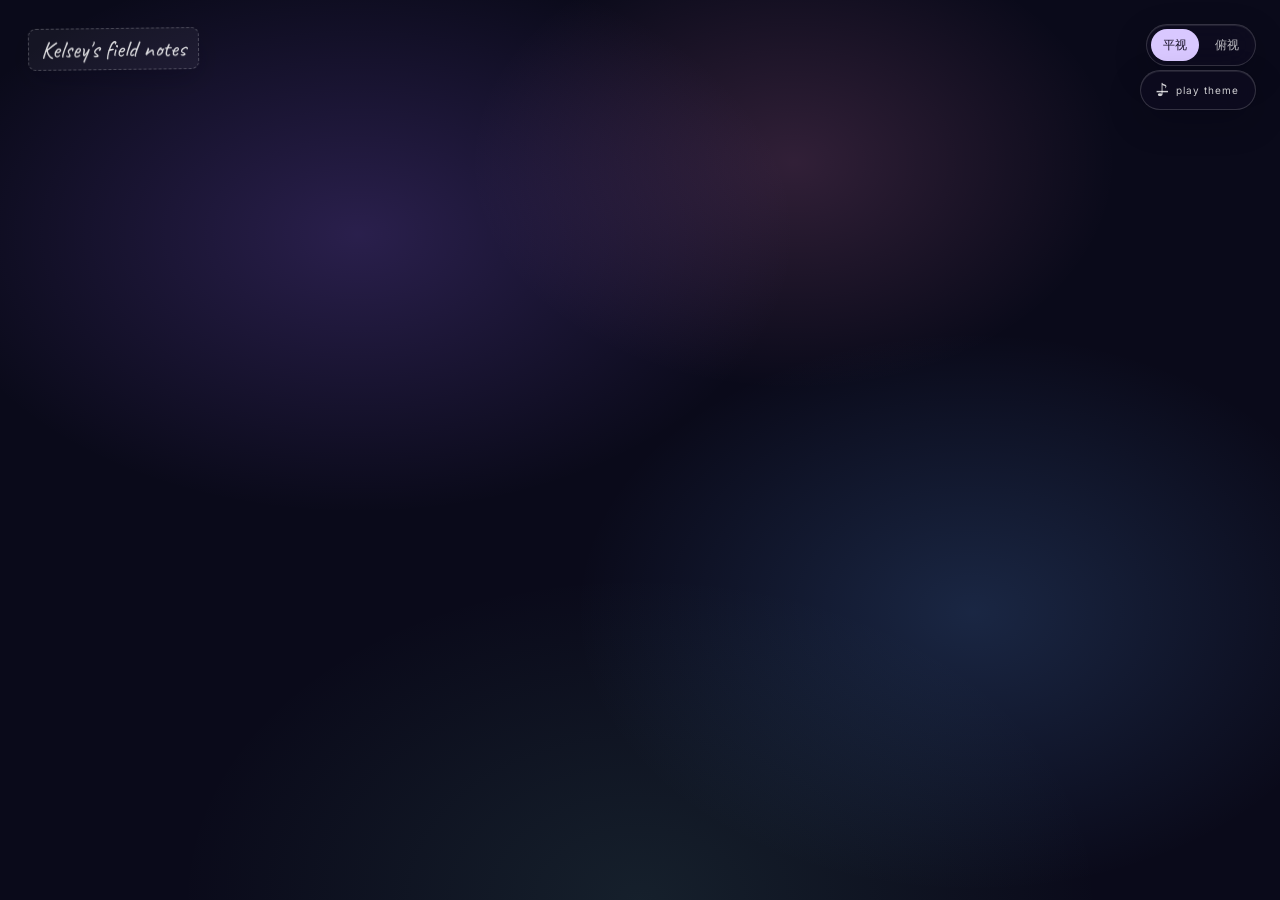
==== index.html @ 7d5a2f52 "Deploy static site matching c317 preview" ====
<!DOCTYPE html><html lang="zh-CN"><head><meta charSet="utf-8"/><meta name="viewport" content="width=device-width, initial-scale=1"/><link rel="stylesheet" href="/_next/static/css/0b4d62e83f51904a.css" data-precedence="next"/><link rel="preload" as="script" fetchPriority="low" href="/_next/static/chunks/webpack-91b2d14d0f678b80.js"/><script src="/_next/static/chunks/fd9d1056-9bb8762900bbf9f7.js" async=""></script><script src="/_next/static/chunks/23-38f4d7d5f270b619.js" async=""></script><script src="/_next/static/chunks/main-app-738d8e12ba689292.js" async=""></script><script src="/_next/static/chunks/b536a0f1-226004ec4210ce5a.js" async=""></script><script src="/_next/static/chunks/0f8af13e-7f723bfe9f3791a3.js" async=""></script><script src="/_next/static/chunks/10-ebfc4eb14216e7a0.js" async=""></script><script src="/_next/static/chunks/app/page-c2d7a3f53431fe19.js" async=""></script><title>Kelsey Luo · 罗嘉仪 — The Beautiful Universe Has Cracks</title><meta name="description" content="A resume that is a beautiful shell, actively falling apart."/><script src="/_next/static/chunks/polyfills-78c92fac7aa8fdd8.js" noModule=""></script></head><body><main class="relative w-screen h-screen overflow-hidden bg-[#0a0a1a]"><div class="pointer-events-none absolute inset-0 z-0" style="background:radial-gradient(55% 50% at 28% 26%, rgba(155,107,255,0.22), transparent 62%),radial-gradient(50% 50% at 76% 68%, rgba(98,168,255,0.18), transparent 62%),radial-gradient(42% 42% at 62% 18%, rgba(255,143,208,0.16), transparent 60%),radial-gradient(60% 60% at 50% 100%, rgba(123,224,200,0.10), transparent 60%)"></div><div style="position:relative;width:100%;height:100%;overflow:hidden;pointer-events:auto" class="absolute inset-0 z-[1]"><div style="width:100%;height:100%"><canvas style="display:block"></canvas></div></div><div class="pointer-events-none absolute inset-0 z-20 flex flex-col items-center justify-center text-center px-6" style="opacity:0;will-change:opacity"><div style="opacity:0;will-change:opacity,transform;transform:translateY(18px)"><div class="hand-label text-nebula-blue" style="font-size:clamp(20px,2.2vw,29px)">Integrated Marketing Planner · Content Commercialization</div><div class="font-hand text-white/55 mt-[54vh]" style="font-size:clamp(18px,2vw,24px)">罗嘉仪<!-- --> · <!-- -->Kelsey Luo</div><div class="font-sans text-white/30 text-xs tracking-widest mt-4 animate-pulse">✦ click a planet to enter a world ✦</div></div></div><div class="absolute top-7 left-1/2 -translate-x-1/2 z-20 glass rounded-full px-5 py-2 text-white/70 text-xs tracking-[0.25em] uppercase" style="opacity:0;will-change:opacity">5<!-- --> / <!-- -->5<!-- --> worlds discovered</div><div class="absolute bottom-6 left-1/2 -translate-x-1/2 z-20 glass rounded-2xl px-6 py-3 flex flex-wrap gap-x-6 gap-y-1 justify-center max-w-[90vw] text-white/60 text-[11px] tracking-wide font-sans" style="opacity:0;will-change:opacity,transform;transform:translateY(20px)"><span>🌐 <!-- -->IELTS 7.5 · GRE 323</span><span>📊 <!-- -->Excel · PowerPoint · SPSS · Python · SQL</span><span>🎬 <!-- -->Premiere · Photoshop</span><span>✨ <!-- -->AI 调研 · Prompt 搭建 · AI 辅助原型开发</span></div><div class="absolute top-6 right-6 z-30 glass rounded-full p-1 flex items-center gap-1"><button class="relative rounded-full px-3 py-2 text-xs transition-colors" style="color:#161025"><span class="absolute inset-0 rounded-full bg-[#d9c8ff]"></span><span class="relative z-10">平视</span></button><button class="relative rounded-full px-3 py-2 text-xs transition-colors" style="color:rgba(255,255,255,0.74)"><span class="relative z-10">俯视</span></button></div><button class="absolute top-[4.4rem] right-6 z-30 glass rounded-full px-4 h-10 flex items-center gap-2 text-white/80 hover:text-white hover:scale-105 transition-all duration-300" title="Visions of Gideon"><span class="text-lg">♪̶</span><span class="text-[10px] tracking-widest hidden sm:inline">play theme</span></button><div class="absolute top-7 left-7 z-30 cosmic-note rounded-lg px-3 py-1 text-white/85 text-2xl">Kelsey&#x27;s field notes</div></main><script src="/_next/static/chunks/webpack-91b2d14d0f678b80.js" async=""></script><script>(self.__next_f=self.__next_f||[]).push([0]);self.__next_f.push([2,null])</script><script>self.__next_f.push([1,"1:HL[\"/_next/static/css/0b4d62e83f51904a.css\",\"style\"]\n"])</script><script>self.__next_f.push([1,"2:I[5751,[],\"\"]\n4:I[6513,[],\"ClientPageRoot\"]\n5:I[5520,[\"689\",\"static/chunks/b536a0f1-226004ec4210ce5a.js\",\"918\",\"static/chunks/0f8af13e-7f723bfe9f3791a3.js\",\"10\",\"static/chunks/10-ebfc4eb14216e7a0.js\",\"931\",\"static/chunks/app/page-c2d7a3f53431fe19.js\"],\"default\"]\n6:I[9275,[],\"\"]\n7:I[1343,[],\"\"]\n9:I[6130,[],\"\"]\na:[]\n0:[[[\"$\",\"link\",\"0\",{\"rel\":\"stylesheet\",\"href\":\"/_next/static/css/0b4d62e83f51904a.css\",\"precedence\":\"next\",\"crossOrigin\":\"$undefined\"}]],[\"$\",\"$L2\",null,{\"buildId\":\"rQfW5JKODVFSGxfsnpAhU\",\"assetPrefix\":\"\",\"initialCanonicalUrl\":\"/\",\"initialTree\":[\"\",{\"children\":[\"__PAGE__\",{}]},\"$undefined\",\"$undefined\",true],\"initialSeedData\":[\"\",{\"children\":[\"__PAGE__\",{},[[\"$L3\",[\"$\",\"$L4\",null,{\"props\":{\"params\":{},\"searchParams\":{}},\"Component\":\"$5\"}]],null],null]},[[\"$\",\"html\",null,{\"lang\":\"zh-CN\",\"children\":[\"$\",\"body\",null,{\"children\":[\"$\",\"$L6\",null,{\"parallelRouterKey\":\"children\",\"segmentPath\":[\"children\"],\"error\":\"$undefined\",\"errorStyles\":\"$undefined\",\"errorScripts\":\"$undefined\",\"template\":[\"$\",\"$L7\",null,{}],\"templateStyles\":\"$undefined\",\"templateScripts\":\"$undefined\",\"notFound\":[[\"$\",\"title\",null,{\"children\":\"404: This page could not be found.\"}],[\"$\",\"div\",null,{\"style\":{\"fontFamily\":\"system-ui,\\\"Segoe UI\\\",Roboto,Helvetica,Arial,sans-serif,\\\"Apple Color Emoji\\\",\\\"Segoe UI Emoji\\\"\",\"height\":\"100vh\",\"textAlign\":\"center\",\"display\":\"flex\",\"flexDirection\":\"column\",\"alignItems\":\"center\",\"justifyContent\":\"center\"},\"children\":[\"$\",\"div\",null,{\"children\":[[\"$\",\"style\",null,{\"dangerouslySetInnerHTML\":{\"__html\":\"body{color:#000;background:#fff;margin:0}.next-error-h1{border-right:1px solid rgba(0,0,0,.3)}@media (prefers-color-scheme:dark){body{color:#fff;background:#000}.next-error-h1{border-right:1px solid rgba(255,255,255,.3)}}\"}}],[\"$\",\"h1\",null,{\"className\":\"next-error-h1\",\"style\":{\"display\":\"inline-block\",\"margin\":\"0 20px 0 0\",\"padding\":\"0 23px 0 0\",\"fontSize\":24,\"fontWeight\":500,\"verticalAlign\":\"top\",\"lineHeight\":\"49px\"},\"children\":\"404\"}],[\"$\",\"div\",null,{\"style\":{\"display\":\"inline-block\"},\"children\":[\"$\","])</script><script>self.__next_f.push([1,"\"h2\",null,{\"style\":{\"fontSize\":14,\"fontWeight\":400,\"lineHeight\":\"49px\",\"margin\":0},\"children\":\"This page could not be found.\"}]}]]}]}]],\"notFoundStyles\":[],\"styles\":null}]}]}],null],null],\"couldBeIntercepted\":false,\"initialHead\":[null,\"$L8\"],\"globalErrorComponent\":\"$9\",\"missingSlots\":\"$Wa\"}]]\n"])</script><script>self.__next_f.push([1,"8:[[\"$\",\"meta\",\"0\",{\"name\":\"viewport\",\"content\":\"width=device-width, initial-scale=1\"}],[\"$\",\"meta\",\"1\",{\"charSet\":\"utf-8\"}],[\"$\",\"title\",\"2\",{\"children\":\"Kelsey Luo · 罗嘉仪 — The Beautiful Universe Has Cracks\"}],[\"$\",\"meta\",\"3\",{\"name\":\"description\",\"content\":\"A resume that is a beautiful shell, actively falling apart.\"}]]\n3:null\n"])</script></body></html>
---- _next/static/css/0b4d62e83f51904a.css ----
@import url("https://fonts.googleapis.com/css2?family=Caveat:wght@400;500;600;700&family=Ma+Shan+Zheng&family=Noto+Serif+SC:wght@400;600;700&family=Inter:wght@300;400;500;600&display=swap");
/*
! tailwindcss v3.4.6 | MIT License | https://tailwindcss.com
*/*,:after,:before{box-sizing:border-box;border:0 solid #e5e7eb}:after,:before{--tw-content:""}:host,html{line-height:1.5;-webkit-text-size-adjust:100%;-moz-tab-size:4;-o-tab-size:4;tab-size:4;font-family:MechanicalBd,Microsoft YaHei,sans-serif;font-feature-settings:normal;font-variation-settings:normal;-webkit-tap-highlight-color:transparent}body{margin:0;line-height:inherit}hr{height:0;color:inherit;border-top-width:1px}abbr:where([title]){-webkit-text-decoration:underline dotted;text-decoration:underline dotted}h1,h2,h3,h4,h5,h6{font-size:inherit;font-weight:inherit}a{color:inherit;text-decoration:inherit}b,strong{font-weight:bolder}code,kbd,pre,samp{font-family:ui-monospace,SFMono-Regular,Menlo,Monaco,Consolas,Liberation Mono,Courier New,monospace;font-feature-settings:normal;font-variation-settings:normal;font-size:1em}small{font-size:80%}sub,sup{font-size:75%;line-height:0;position:relative;vertical-align:baseline}sub{bottom:-.25em}sup{top:-.5em}table{text-indent:0;border-color:inherit;border-collapse:collapse}button,input,optgroup,select,textarea{font-family:inherit;font-feature-settings:inherit;font-variation-settings:inherit;font-size:100%;font-weight:inherit;line-height:inherit;letter-spacing:inherit;color:inherit;margin:0;padding:0}button,select{text-transform:none}button,input:where([type=button]),input:where([type=reset]),input:where([type=submit]){-webkit-appearance:button;background-color:transparent;background-image:none}:-moz-focusring{outline:auto}:-moz-ui-invalid{box-shadow:none}progress{vertical-align:baseline}::-webkit-inner-spin-button,::-webkit-outer-spin-button{height:auto}[type=search]{-webkit-appearance:textfield;outline-offset:-2px}::-webkit-search-decoration{-webkit-appearance:none}::-webkit-file-upload-button{-webkit-appearance:button;font:inherit}summary{display:list-item}blockquote,dd,dl,figure,h1,h2,h3,h4,h5,h6,hr,p,pre{margin:0}fieldset{margin:0}fieldset,legend{padding:0}menu,ol,ul{list-style:none;margin:0;padding:0}dialog{padding:0}textarea{resize:vertical}input::-moz-placeholder,textarea::-moz-placeholder{opacity:1;color:#9ca3af}input::placeholder,textarea::placeholder{opacity:1;color:#9ca3af}[role=button],button{cursor:pointer}:disabled{cursor:default}audio,canvas,embed,iframe,img,object,svg,video{display:block;vertical-align:middle}img,video{max-width:100%;height:auto}[hidden]{display:none}*,:after,:before{--tw-border-spacing-x:0;--tw-border-spacing-y:0;--tw-translate-x:0;--tw-translate-y:0;--tw-rotate:0;--tw-skew-x:0;--tw-skew-y:0;--tw-scale-x:1;--tw-scale-y:1;--tw-pan-x: ;--tw-pan-y: ;--tw-pinch-zoom: ;--tw-scroll-snap-strictness:proximity;--tw-gradient-from-position: ;--tw-gradient-via-position: ;--tw-gradient-to-position: ;--tw-ordinal: ;--tw-slashed-zero: ;--tw-numeric-figure: ;--tw-numeric-spacing: ;--tw-numeric-fraction: ;--tw-ring-inset: ;--tw-ring-offset-width:0px;--tw-ring-offset-color:#fff;--tw-ring-color:rgba(59,130,246,.5);--tw-ring-offset-shadow:0 0 #0000;--tw-ring-shadow:0 0 #0000;--tw-shadow:0 0 #0000;--tw-shadow-colored:0 0 #0000;--tw-blur: ;--tw-brightness: ;--tw-contrast: ;--tw-grayscale: ;--tw-hue-rotate: ;--tw-invert: ;--tw-saturate: ;--tw-sepia: ;--tw-drop-shadow: ;--tw-backdrop-blur: ;--tw-backdrop-brightness: ;--tw-backdrop-contrast: ;--tw-backdrop-grayscale: ;--tw-backdrop-hue-rotate: ;--tw-backdrop-invert: ;--tw-backdrop-opacity: ;--tw-backdrop-saturate: ;--tw-backdrop-sepia: ;--tw-contain-size: ;--tw-contain-layout: ;--tw-contain-paint: ;--tw-contain-style: }::backdrop{--tw-border-spacing-x:0;--tw-border-spacing-y:0;--tw-translate-x:0;--tw-translate-y:0;--tw-rotate:0;--tw-skew-x:0;--tw-skew-y:0;--tw-scale-x:1;--tw-scale-y:1;--tw-pan-x: ;--tw-pan-y: ;--tw-pinch-zoom: ;--tw-scroll-snap-strictness:proximity;--tw-gradient-from-position: ;--tw-gradient-via-position: ;--tw-gradient-to-position: ;--tw-ordinal: ;--tw-slashed-zero: ;--tw-numeric-figure: ;--tw-numeric-spacing: ;--tw-numeric-fraction: ;--tw-ring-inset: ;--tw-ring-offset-width:0px;--tw-ring-offset-color:#fff;--tw-ring-color:rgba(59,130,246,.5);--tw-ring-offset-shadow:0 0 #0000;--tw-ring-shadow:0 0 #0000;--tw-shadow:0 0 #0000;--tw-shadow-colored:0 0 #0000;--tw-blur: ;--tw-brightness: ;--tw-contrast: ;--tw-grayscale: ;--tw-hue-rotate: ;--tw-invert: ;--tw-saturate: ;--tw-sepia: ;--tw-drop-shadow: ;--tw-backdrop-blur: ;--tw-backdrop-brightness: ;--tw-backdrop-contrast: ;--tw-backdrop-grayscale: ;--tw-backdrop-hue-rotate: ;--tw-backdrop-invert: ;--tw-backdrop-opacity: ;--tw-backdrop-saturate: ;--tw-backdrop-sepia: ;--tw-contain-size: ;--tw-contain-layout: ;--tw-contain-paint: ;--tw-contain-style: }.pointer-events-none{pointer-events:none}.pointer-events-auto{pointer-events:auto}.visible{visibility:visible}.fixed{position:fixed}.absolute{position:absolute}.relative{position:relative}.inset-0{inset:0}.bottom-6{bottom:1.5rem}.bottom-\[-7\%\]{bottom:-7%}.bottom-\[1\%\]{bottom:1%}.left-1\/2{left:50%}.left-7{left:1.75rem}.right-6{right:1.5rem}.top-6{top:1.5rem}.top-7{top:1.75rem}.top-\[4\.4rem\]{top:4.4rem}.z-0{z-index:0}.z-10{z-index:10}.z-20{z-index:20}.z-30{z-index:30}.z-40{z-index:40}.z-\[1\]{z-index:1}.mx-auto{margin-left:auto;margin-right:auto}.mt-0\.5{margin-top:.125rem}.mt-4{margin-top:1rem}.mt-\[54vh\]{margin-top:54vh}.flex{display:flex}.hidden{display:none}.h-10{height:2.5rem}.h-\[112\%\]{height:112%}.h-\[min\(58vh\2c 590px\)\]{height:min(58vh,590px)}.h-screen{height:100vh}.w-\[min\(66vw\2c 460px\)\]{width:min(66vw,460px)}.w-max{width:-moz-max-content;width:max-content}.w-screen{width:100vw}.max-w-\[90vw\]{max-width:90vw}.max-w-none{max-width:none}.-translate-x-1\/2{--tw-translate-x:-50%}.-translate-x-1\/2,.transform{transform:translate(var(--tw-translate-x),var(--tw-translate-y)) rotate(var(--tw-rotate)) skewX(var(--tw-skew-x)) skewY(var(--tw-skew-y)) scaleX(var(--tw-scale-x)) scaleY(var(--tw-scale-y))}@keyframes pulse{50%{opacity:.5}}.animate-pulse{animation:pulse 2s cubic-bezier(.4,0,.6,1) infinite}.select-none{-webkit-user-select:none;-moz-user-select:none;user-select:none}.flex-col{flex-direction:column}.flex-wrap{flex-wrap:wrap}.items-center{align-items:center}.justify-center{justify-content:center}.gap-1{gap:.25rem}.gap-2{gap:.5rem}.gap-x-6{-moz-column-gap:1.5rem;column-gap:1.5rem}.gap-y-1{row-gap:.25rem}.overflow-hidden{overflow:hidden}.rounded-2xl{border-radius:1rem}.rounded-full{border-radius:9999px}.rounded-lg{border-radius:.5rem}.bg-\[\#0a0a1a\]{--tw-bg-opacity:1;background-color:rgb(10 10 26/var(--tw-bg-opacity))}.bg-\[\#d9c8ff\]{--tw-bg-opacity:1;background-color:rgb(217 200 255/var(--tw-bg-opacity))}.object-contain{-o-object-fit:contain;object-fit:contain}.p-1{padding:.25rem}.px-3{padding-left:.75rem;padding-right:.75rem}.px-4{padding-left:1rem;padding-right:1rem}.px-5{padding-left:1.25rem;padding-right:1.25rem}.px-6{padding-left:1.5rem;padding-right:1.5rem}.py-1{padding-top:.25rem;padding-bottom:.25rem}.py-2{padding-top:.5rem;padding-bottom:.5rem}.py-3{padding-top:.75rem;padding-bottom:.75rem}.text-center{text-align:center}.font-sans{font-family:MechanicalBd,Microsoft YaHei,sans-serif}.text-2xl{font-size:1.5rem;line-height:2rem}.text-\[10px\]{font-size:10px}.text-\[11px\]{font-size:11px}.text-\[9px\]{font-size:9px}.text-lg{font-size:1.125rem}.text-lg,.text-xl{line-height:1.75rem}.text-xl{font-size:1.25rem}.text-xs{font-size:.75rem;line-height:1rem}.uppercase{text-transform:uppercase}.tracking-\[0\.25em\]{letter-spacing:.25em}.tracking-\[0\.34em\]{letter-spacing:.34em}.tracking-wide{letter-spacing:.025em}.tracking-widest{letter-spacing:.1em}.text-nebula-blue{--tw-text-opacity:1;color:rgb(98 168 255/var(--tw-text-opacity))}.text-white\/30{color:hsla(0,0%,100%,.3)}.text-white\/35{color:hsla(0,0%,100%,.35)}.text-white\/55{color:hsla(0,0%,100%,.55)}.text-white\/60{color:hsla(0,0%,100%,.6)}.text-white\/70{color:hsla(0,0%,100%,.7)}.text-white\/75{color:hsla(0,0%,100%,.75)}.text-white\/80{color:hsla(0,0%,100%,.8)}.text-white\/85{color:hsla(0,0%,100%,.85)}.filter{filter:var(--tw-blur) var(--tw-brightness) var(--tw-contrast) var(--tw-grayscale) var(--tw-hue-rotate) var(--tw-invert) var(--tw-saturate) var(--tw-sepia) var(--tw-drop-shadow)}.transition{transition-property:color,background-color,border-color,text-decoration-color,fill,stroke,opacity,box-shadow,transform,filter,backdrop-filter;transition-timing-function:cubic-bezier(.4,0,.2,1);transition-duration:.15s}.transition-all{transition-property:all;transition-timing-function:cubic-bezier(.4,0,.2,1);transition-duration:.15s}.transition-colors{transition-property:color,background-color,border-color,text-decoration-color,fill,stroke;transition-timing-function:cubic-bezier(.4,0,.2,1);transition-duration:.15s}.duration-300{transition-duration:.3s}@font-face{font-family:PlanetMechanicalBd;src:local("MechanicalBd"),local("Mechanical Bold"),local("Mechanical Bd");unicode-range:u+0000-024f,u+2000-206f;font-display:swap}:root{--planet-en:"PlanetMechanicalBd","Arial Narrow",Arial,sans-serif;--planet-cn:"Microsoft YaHei","微软雅黑","PingFang SC",sans-serif}body,html{margin:0;padding:0;background:#0a0a1a;color:#fff;overflow:hidden;font-family:Inter,system-ui,sans-serif;-webkit-font-smoothing:antialiased}button,input,select,textarea{font:inherit}::-moz-selection{background:#9b6bff;color:#fff}::selection{background:#9b6bff;color:#fff}.font-hand,.font-script{font-family:Caveat,Ma Shan Zheng,STKaiti,KaiTi,cursive}.font-serif-ed{font-family:"Noto Serif SC",Songti SC,Georgia,serif}.hand-label{letter-spacing:.04em;transform:rotate(-1.2deg)}.cosmic-note,.hand-label{font-family:Caveat,Ma Shan Zheng,STKaiti,KaiTi,cursive}.cosmic-note{border:1px dashed hsla(0,0%,100%,.22);background:hsla(0,0%,100%,.045);box-shadow:0 8px 30px rgba(3,2,20,.22);transform:rotate(-.7deg)}.glass{border:1px solid hsla(0,0%,100%,.16);background:rgba(16,13,35,.56);box-shadow:0 12px 34px rgba(2,2,15,.22),inset 0 1px 0 hsla(0,0%,100%,.09);backdrop-filter:blur(16px)}.experience-page{background:#0e0c19;color:#fff}.experience-page,.experience-page *,.experience-page .font-hand,.experience-page .font-script,.experience-page .font-serif-ed,.experience-page .hand-label{font-family:var(--planet-en),var(--planet-cn)}.experience-nebula{position:fixed;inset:0;pointer-events:none;background:radial-gradient(75% 54% at 55% 0,color-mix(in srgb,var(--experience-accent) 18%,transparent),transparent 66%),radial-gradient(46% 35% at 0 100%,color-mix(in srgb,var(--experience-accent) 10%,transparent),transparent 70%),linear-gradient(160deg,#100d1d 0,#0d0b17 55%,#080811 100%)}.experience-shell{min-height:100%}.experience-nav,.experience-return{font-family:var(--planet-en),var(--planet-cn);font-size:19px;letter-spacing:.02em;opacity:.82;transition:opacity .2s ease,transform .2s ease}.experience-nav:hover,.experience-return:hover{opacity:1;transform:translateX(-2px)}.experience-nav:last-child:hover{transform:translateX(2px)}.experience-eyebrow{font-size:10px;letter-spacing:.24em;font-weight:600;text-transform:uppercase}.experience-lead{font-family:var(--font-en),var(--font-cn);font-size:clamp(23px,2.7vw,36px);line-height:1.35;font-weight:600}.experience-copy{font-size:14px;line-height:1.75}.experience-metric{min-height:152px;background:hsla(0,0%,100%,.035);border:1px solid hsla(0,0%,100%,.09);box-shadow:inset 0 1px 0 hsla(0,0%,100%,.045)}.experience-action{min-height:160px}.experience-action-index{position:absolute;top:-3px;left:0;font-size:27px;line-height:1;opacity:.94}.experience-tag{border:1px solid;border-radius:999px;padding:7px 13px;font-size:12px;line-height:1}.experience-gallery{display:grid;grid-template-columns:repeat(12,minmax(0,1fr));grid-auto-rows:140px;gap:12px}.experience-photo{overflow:hidden;position:relative;min-height:0;border:1px solid hsla(0,0%,100%,.12);border-radius:14px;background:#171525}.experience-photo img{width:100%;height:100%;-o-object-fit:cover;object-fit:cover;transition:transform .5s ease}.experience-photo:hover img{transform:scale(1.035)}.experience-photo figcaption{position:absolute;left:0;right:0;bottom:0;display:flex;flex-direction:column;gap:2px;padding:25px 14px 12px;background:linear-gradient(transparent,rgba(4,4,12,.9));font-size:11px}.experience-photo figcaption .font-hand{font-size:20px;line-height:1}.experience-gallery-1 .experience-photo-1{grid-column:1/-1;grid-row:span 3}.experience-gallery-2 .experience-photo-1{grid-column:span 7;grid-row:span 3}.experience-gallery-2 .experience-photo-2{grid-column:span 5;grid-row:span 3}.experience-gallery-3 .experience-photo-1{grid-column:span 7;grid-row:span 4}.experience-gallery-3 .experience-photo-2,.experience-gallery-3 .experience-photo-3{grid-column:span 5;grid-row:span 2}.experience-gallery-4 .experience-photo-1{grid-column:span 7;grid-row:span 4}.experience-gallery-4 .experience-photo-2{grid-column:span 5;grid-row:span 2}.experience-gallery-4 .experience-photo-3{grid-column:span 3;grid-row:span 2}.experience-gallery-4 .experience-photo-4{grid-column:span 2;grid-row:span 2}@media (max-width:640px){.experience-gallery{grid-auto-rows:120px;gap:9px}.experience-gallery-2 .experience-photo-1,.experience-gallery-2 .experience-photo-2,.experience-gallery-3 .experience-photo-1,.experience-gallery-3 .experience-photo-2,.experience-gallery-3 .experience-photo-3,.experience-gallery-4 .experience-photo-1,.experience-gallery-4 .experience-photo-2,.experience-gallery-4 .experience-photo-3,.experience-gallery-4 .experience-photo-4{grid-column:span 6;grid-row:span 2}.experience-gallery-1 .experience-photo-1{grid-column:1/-1;grid-row:span 3}.experience-photo figcaption{padding:24px 10px 9px}.experience-photo figcaption span:last-child{display:none}}.portrait-stage{perspective:1200px;transform-style:preserve-3d}.character-talk{background:rgba(19,15,37,.84);border:1px solid hsla(0,0%,100%,.22);box-shadow:0 20px 50px rgba(3,2,16,.42),inset 0 1px 0 hsla(0,0%,100%,.1);backdrop-filter:blur(18px)}.character-talk:after{content:"";position:absolute;left:13%;bottom:-9px;width:18px;height:18px;background:rgba(19,15,37,.84);border-right:1px solid hsla(0,0%,100%,.16);border-bottom:1px solid hsla(0,0%,100%,.16);transform:rotate(45deg)}.profile-page{background:#0b0b18;color:#fff}.profile-stars{position:fixed;inset:0;pointer-events:none;background:radial-gradient(48% 46% at 52% 30%,rgba(199,218,255,.22),transparent 60%),radial-gradient(34% 30% at 18% 80%,rgba(209,183,255,.15),transparent 66%),linear-gradient(165deg,#12112a,#090a15 72%)}.profile-return{font-family:Caveat,Ma Shan Zheng,cursive;font-size:20px;color:hsla(0,0%,100%,.88);transition:transform .2s ease}.profile-return:hover{transform:translateX(-3px)}.profile-title{font-family:Caveat,Ma Shan Zheng,cursive;font-size:clamp(54px,8vw,95px);line-height:1;color:#fff;letter-spacing:.02em}.profile-orbit{position:relative}.profile-orbit:before{content:"";position:absolute;z-index:-1;left:4%;right:4%;top:46%;border-top:1px dashed rgba(225,235,255,.23);transform:rotate(-5deg)}.profile-glass-card{min-height:248px;border-radius:22px;padding:26px;border:1px solid rgba(231,239,255,.23);background:linear-gradient(145deg,hsla(0,0%,100%,.15),hsla(0,0%,100%,.045));box-shadow:0 22px 60px rgba(1,3,15,.28),inset 0 1px 0 hsla(0,0%,100%,.2);backdrop-filter:blur(18px)}.profile-card-number{font-family:Caveat,Ma Shan Zheng,cursive;font-size:27px;color:#dce8ff}.y2k-profile-page{background:#07143c;color:#111;font-family:Tahoma,Microsoft YaHei,sans-serif}.y2k-desktop-noise{position:absolute;inset:0;pointer-events:none;opacity:.82;background:radial-gradient(circle at 18% 18%,rgba(255,72,178,.24) 0 2px,transparent 3px),radial-gradient(circle at 72% 27%,rgba(71,204,255,.24) 0 1px,transparent 2px),linear-gradient(135deg,rgba(0,25,93,.78),rgba(3,52,122,.45) 48%,rgba(14,8,57,.8));background-size:47px 47px,73px 73px,auto;filter:saturate(1.2)}.y2k-desktop-header{position:relative;z-index:2;display:flex;align-items:center;justify-content:space-between;padding:14px 18px;color:#dbefff;font:11px Courier New,monospace;text-shadow:1px 1px #0b175a}.y2k-back{color:#fff;border:1px solid #a1c9ff;padding:4px 8px;background:linear-gradient(#3f7ee4,#154eaa);box-shadow:inset 1px 1px hsla(0,0%,100%,.5),1px 1px #061238;font:12px Tahoma,sans-serif}.y2k-statusbar{position:absolute;top:47px;left:0;right:0;z-index:2;border-top:1px solid hsla(0,0%,100%,.3);border-bottom:1px solid #061446;padding:4px 18px;background:rgba(3,26,81,.72);color:#cceaff;font:10px Courier New,monospace}.xp-window{position:absolute;border-color:#d5e0ec #324860 #324860 #d5e0ec;border-style:solid;border-width:2px;background:#d8d8d8;box-shadow:8px 10px 0 rgba(0,0,0,.28),0 0 0 1px #14325d;-webkit-user-select:none;-moz-user-select:none;user-select:none}.xp-titlebar{display:flex;height:29px;align-items:center;justify-content:space-between;padding:0 4px 0 8px;background:linear-gradient(90deg,#081d88,#1764cc 66%,#6bb7f5);border-bottom:1px solid #00165f;color:#fff;cursor:move;touch-action:none}.xp-titlebar-text{font:700 13px Tahoma,Microsoft YaHei,sans-serif;letter-spacing:.02em;text-shadow:1px 1px #06124d}.xp-title-controls{display:flex;gap:2px}.xp-title-controls button{width:22px;height:20px;border-color:#fff #27436c #27436c #fff;border-style:solid;border-width:1px;background:linear-gradient(#ecf6ff,#b9cde2);color:#071b6e;font:700 16px Arial,sans-serif;line-height:15px}.xp-title-controls button:last-child{color:#5a0b12}.xp-contact-strip{display:flex;align-items:center;gap:10px;padding:10px;border-bottom:1px solid #9ba6ae;background:linear-gradient(#f7fbff,#dbe9f5)}.xp-avatar-wrap{position:relative;width:42px;height:42px;overflow:hidden;border:2px solid #fff;outline:1px solid #617284;background:#b8d4f5}.xp-avatar-wrap img,.xp-profile-row img{width:100%;height:100%;-o-object-fit:cover;object-fit:cover;-o-object-position:top;object-position:top}.xp-avatar-wrap span{position:absolute;right:0;bottom:0;width:9px;height:9px;border:1px solid #fff;border-radius:50%;background:#21c34e}.xp-contact-strip strong{display:block;font-size:13px;color:#102c67}.xp-contact-strip small{color:#3f7c2b;font-size:10px}.xp-contact-actions{margin-left:auto;display:flex;gap:4px}.xp-contact-actions button{border:1px solid #8fa1b2;background:#e9f2fa;padding:4px 6px;color:#173c79;font-size:10px}.xp-message-pane{height:285px;overflow-y:auto;padding:10px 11px;background:#f7f7f5;box-shadow:inset 2px 2px 3px rgba(40,55,80,.28);-webkit-user-select:text;-moz-user-select:text;user-select:text}.xp-time{margin:1px 0 8px;text-align:center;color:#787878;font:10px Courier New,monospace}.xp-message{display:flex;align-items:flex-start;gap:6px;margin:8px 0}.xp-message img{width:23px;height:23px;border:1px solid #6f8397;-o-object-fit:cover;object-fit:cover;-o-object-position:top;object-position:top;image-rendering:pixelated}.xp-message p{max-width:74%;margin:0;border:1px solid #a4b1bd;border-radius:1px;padding:6px 8px;background:linear-gradient(#fff,#ebf0f4);box-shadow:1px 1px 0 #c1c8cf;color:#18232d;font-size:12px;line-height:1.45}.xp-message.outgoing{justify-content:flex-end}.xp-message.outgoing p{border-color:#9ea0ca;background:linear-gradient(#f4eeff,#e4def2)}.xp-compose-tools{display:flex;gap:5px;align-items:center;padding:5px 8px;border-top:1px solid #fff;border-bottom:1px solid #8b99a7;background:#d5dbe1;color:#647381;font-size:10px}.xp-compose-tools button{width:20px;height:20px;border-color:#f9f9f9 #77838e #77838e #f9f9f9;border-style:solid;border-width:1px;background:#e8edf1;color:#114d99;font-weight:700}.xp-compose{display:flex;gap:8px;padding:8px;background:#c7cbd0}.xp-compose textarea{min-height:58px;flex:1;resize:none;border-color:#768391 #fff #fff #768391;border-style:solid;border-width:2px;padding:6px;background:#fff}.xp-button,.xp-compose textarea{color:#111;font:12px Tahoma,Microsoft YaHei,sans-serif}.xp-button{min-width:72px;border-color:#eef4f8 #4a5765 #4a5765 #eef4f8;border-style:solid;border-width:2px;padding:5px 12px;background:linear-gradient(#f8f8f8,#c6c6c6);box-shadow:inset 1px 1px #fff}.xp-button:active{border-color:#4a5765 #eef4f8 #eef4f8 #4a5765;box-shadow:inset 1px 1px #757575}.xp-send{align-self:flex-end;height:30px;color:#0c2c7d;font-weight:700}.xp-album-body,.xp-info-body{padding:10px;background:#ececec}.xp-profile-row{display:flex;align-items:center;gap:10px;padding-bottom:10px}.xp-profile-row img{width:54px;height:54px;border:2px solid #fff;outline:1px solid #68798b}.xp-profile-row strong{display:block;color:#0d347a;font-size:13px}.xp-profile-row span{color:#258e38;font-size:10px}.xp-tabs{display:flex;border-bottom:1px solid #8b9cad}.xp-tabs button{position:relative;top:1px;border:1px solid #8b9cad;padding:5px 8px;background:#d5d9de;font-size:10px}.xp-tabs .active{border-bottom-color:#f0f0f0;background:#f0f0f0}.xp-facts{display:grid;grid-template-columns:64px 1fr;gap:8px 10px;margin:14px 4px 10px;font-size:11px}.xp-facts dt{color:#475867}.xp-facts dd{margin:0;color:#101820}.xp-mini-note{border:1px dotted #8c97a0;padding:7px;background:#f7fbff;color:#45566a;font-size:10px;line-height:1.45}.xp-school-card{display:flex;gap:9px;border-bottom:1px solid #bdc5cc;padding:9px 3px;color:#192633}.xp-school-card:last-child{border-bottom:0}.xp-school-card-photo{align-items:flex-start}.xp-school-photo{width:88px;height:64px;flex:0 0 88px;border:2px solid #fff;outline:1px solid #6d7e8d;background:#111;-o-object-fit:contain;object-fit:contain}.xp-folder{color:#e0aa17;font-size:24px;text-shadow:1px 1px #fff}.xp-school-card b{display:block;color:#123c87;font-size:11px}.xp-school-card p{margin:4px 0;font-size:11px;line-height:1.35}.xp-school-card small{color:#687582;font-size:10px}.y2k-taskbar{position:absolute;z-index:30;bottom:0;left:0;right:0;display:flex;align-items:center;gap:5px;height:35px;border-top:2px solid #fff;background:linear-gradient(#3a78d8,#0a3a95);padding:0 5px;color:#fff}.y2k-taskbar>span{min-width:120px;border-color:#0a2e78 #86b8ef #86b8ef #0a2e78;border-style:solid;border-width:1px;padding:5px 8px;background:rgba(5,48,133,.72);font:10px Tahoma,sans-serif}.y2k-taskbar time{margin-left:auto;border-left:1px solid #123a82;padding:6px 9px;font:10px Courier New,monospace}.y2k-start{align-self:stretch;border:0;border-right:1px solid #072b75;padding:0 13px;background:linear-gradient(90deg,#1d8639,#2caa4b);color:#fff;font-weight:700;text-shadow:1px 1px #075420}.xp-system-layer{position:fixed;z-index:99;inset:0;display:grid;place-items:center;background:rgba(0,0,12,.36)}.xp-system-dialog{width:min(500px,calc(100vw - 34px));border-color:#fff #172851 #172851 #fff;border-style:solid;border-width:3px;background:silver;box-shadow:10px 12px 0 rgba(0,0,0,.4)}.xp-system-title{display:flex;align-items:center;justify-content:space-between;padding:6px 7px;background:linear-gradient(90deg,navy,#0b52c5);color:#fff;font:700 16px Courier New,monospace}.xp-system-title button{width:25px;height:24px;border-color:#fff #293342 #293342 #fff;border-style:solid;border-width:2px;background:#c6c6c6;color:#111;font:700 18px Arial}.xp-system-body{display:flex;align-items:center;gap:18px;padding:28px}.xp-system-icon{min-width:70px;color:#0b2e88;font:34px Courier New,monospace;text-align:center}.xp-system-question{margin:0;color:#111;font-size:16px;line-height:1.5}.xp-system-sub{margin:6px 0 0;color:#404040;font-size:12px}.xp-system-actions{display:flex;justify-content:center;gap:16px;padding:0 0 20px}.xp-system-actions .xp-button{min-width:128px}@media (max-width:760px){.xp-window{transform:scale(.91);transform-origin:top left}.xp-chat-window{left:16px!important;top:78px!important}.xp-info-window{left:16px!important;top:440px!important}.xp-album-window{display:none}.xp-message-pane{height:205px}.y2k-desktop-header span,.y2k-taskbar>span{display:none}}.y2k-desktop-shortcut{position:absolute;z-index:4;right:50px;top:104px;display:flex;flex-direction:column;align-items:center;width:82px;color:#fff;font:11px Tahoma,Microsoft YaHei,sans-serif;text-shadow:1px 1px #08185c}.y2k-desktop-shortcut span{display:grid;place-items:center;width:35px;height:35px;margin-bottom:4px;border:1px solid #a8deff;background:linear-gradient(135deg,#77dfff,#1654bc);box-shadow:2px 2px 0 #072865;color:#fff;font-size:23px}.y2k-desktop-shortcut:hover b{background:#164b9c;outline:1px dotted #fff}.chat-typewriter{font:12px Tahoma,Microsoft YaHei,sans-serif!important;overflow:hidden;white-space:nowrap;width:0;animation:y2kType 2.7s steps(17) .45s forwards}.chat-typewriter:after{content:"▌";margin-left:2px;color:#1458a8;animation:y2kCursor .7s steps(1) infinite}@keyframes y2kType{to{width:17em}}@keyframes y2kCursor{50%{opacity:0}}.retro-workspace{background:#07163f;color:#111;font-family:Tahoma,Microsoft YaHei,sans-serif}.retro-wallpaper{position:absolute;inset:0;background:radial-gradient(circle at 16% 20%,color-mix(in srgb,var(--world) 50%,#ff7ec5) 0 2px,transparent 3px),radial-gradient(circle at 78% 34%,color-mix(in srgb,var(--glow) 70%,#8de8ff) 0 1px,transparent 2px),linear-gradient(138deg,#073f8b 0,#08266c 45%,#21105e 100%);background-size:36px 36px,58px 58px,auto;filter:saturate(1.15)}.retro-desktop-header{position:relative;z-index:3;display:flex;justify-content:space-between;padding:13px 18px;color:#e7f3ff;font:11px Courier New,monospace;text-shadow:1px 1px #06144c}.retro-desktop-header button{border:1px solid #c6e6ff;background:linear-gradient(#4b8de9,#1955ad);padding:4px 8px;color:#fff;box-shadow:inset 1px 1px #dff3ff,1px 1px #031544;font:12px Tahoma,sans-serif}.retro-hintbar{position:absolute;top:47px;left:0;right:0;z-index:3;padding:4px 18px;border-block:1px solid hsla(0,0%,100%,.25);background:rgba(4,18,79,.68);color:#cce9ff;font:10px Courier New,monospace}.retro-window{position:absolute;border-color:#e8f1f5 #263b57 #263b57 #e8f1f5;border-style:solid;border-width:2px;background:#d6d6d6;box-shadow:8px 10px 0 rgba(0,0,0,.3),0 0 0 1px #0a2d74;-webkit-user-select:none;-moz-user-select:none;user-select:none}.retro-titlebar{height:29px;justify-content:space-between;padding:0 4px 0 8px;background:linear-gradient(90deg,#071d89,#1766cc 68%,#74c0fb);border-bottom:1px solid #001363;color:#fff;cursor:move;touch-action:none}.retro-title,.retro-titlebar{display:flex;align-items:center}.retro-title{gap:6px;font:700 13px Tahoma,Microsoft YaHei,sans-serif;text-shadow:1px 1px #071049}.retro-title i{display:grid;place-items:center;width:14px;height:14px;background:#eeff76;color:#17468a;font-style:normal;font-size:10px}.retro-controls{display:flex;gap:2px}.retro-controls button{width:22px;height:20px;border-color:#fff #25436e #25436e #fff;border-style:solid;border-width:1px;background:linear-gradient(#f0f8ff,#b9cfe4);color:#082071;font:700 16px Arial;line-height:15px}.retro-controls .retro-close{color:#75101a}.retro-contactline{display:flex;gap:8px;align-items:center;padding:8px 10px;border-bottom:1px solid #9ba8b4;background:linear-gradient(#f9fdff,#d8e8f5);color:#14356c;font-size:11px}.retro-contactline small{color:#1f8a37}.retro-led{width:8px;height:8px;background:#2cce4d;border-radius:50%;box-shadow:0 0 4px #70ff89}.retro-log-body{max-height:min(62vh,510px);overflow-y:auto;padding:12px;background:#f3f3f0;box-shadow:inset 2px 2px 3px rgba(35,48,74,.26);-webkit-user-select:text;-moz-user-select:text;user-select:text}.retro-intro{display:flex;gap:12px;padding:10px;border:1px solid #a5b0bc;background:linear-gradient(#fff,#e7edf0)}.retro-pixel-icon{display:grid;place-items:center;width:42px;height:42px;border:2px solid #fff;outline:1px solid #6b7e94;background:linear-gradient(135deg,#ff7eb7,#936ef5);color:#ffff7b;font-size:20px}.retro-intro h1{margin:0;color:#103779;font-size:17px}.retro-intro p{margin:4px 0;color:#283744;font-size:12px}.retro-intro em{color:#6d7780;font-size:10px;font-style:normal}.retro-log-label{margin:14px 0 6px;color:#55708d;font:700 10px Courier New,monospace}.retro-log-entry{display:flex;gap:9px;padding:10px 4px;border-top:1px solid #c4cbd1}.retro-log-entry>span{color:#0b55b0;font:700 20px Courier New,monospace}.retro-log-entry small{color:#8a5d92;font:10px Courier New,monospace}.retro-log-entry h2{margin:2px 0;color:#1b3150;font-size:14px}.retro-log-entry p{margin:4px 0;color:#42515d;font-size:12px;line-height:1.55}.retro-log-entry b{color:#144e95;font-size:11px;line-height:1.5}.retro-toolstrip{display:flex;flex-wrap:wrap;gap:5px;padding:8px;border:1px dotted #8091a1;background:#e6edf5;color:#465869;font-size:10px}.retro-toolstrip i{border:1px solid #9ba9b5;padding:3px 5px;background:#fbfdff;font-style:normal}.retro-window-footer{display:flex;justify-content:space-between;padding:4px 8px;border-top:1px solid #fff;background:#c3c8ce;color:#51606e;font:10px Courier New,monospace}.retro-gallery-body{max-height:min(61vh,500px);overflow:auto;padding:10px;background:#cacaca}.retro-gallery-item{margin:0 0 12px;border-color:#fff #6b7681 #6b7681 #fff;border-style:solid;border-width:2px;background:#f6f6f6;padding:4px}.retro-gallery-item>div{position:relative;min-height:225px;overflow:hidden;display:grid;place-items:center;background:#030303}.retro-gallery-item img{width:100%;height:100%;-o-object-fit:contain;object-fit:contain;image-rendering:auto;filter:contrast(.98) saturate(.95)}.retro-gallery-item span{position:absolute;right:4px;top:4px;padding:2px 4px;background:rgba(6,22,87,.7);color:#fff;font:10px Courier New,monospace}.retro-gallery-item figcaption{padding:5px 3px 2px}.retro-gallery-item b{display:block;color:#123a83;font-size:11px}.retro-gallery-item small{display:block;margin-top:2px;color:#64717d;font-size:10px}.retro-viewer-controls{border-top:1px solid #fff;padding:7px;background:linear-gradient(#f5f5f5,#bbc4cb);color:#0a499b;text-align:center;font:700 17px Courier New,monospace}.retro-stats-body{padding:10px;background:#efefef}.retro-tabs{display:flex;border-bottom:1px solid #8e9cac}.retro-tabs button{position:relative;top:1px;border:1px solid #8e9cac;padding:5px 8px;background:#d2d7dd;font-size:10px}.retro-tabs .active{border-bottom-color:#efefef;background:#efefef}.retro-stat{display:flex;gap:9px;align-items:center;padding:11px 3px;border-bottom:1px solid #c1c8cf}.retro-stat span{display:grid;place-items:center;width:27px;height:27px;border:1px solid #7c8d9d;background:#dbeaff;color:#1554ab;font-size:16px}.retro-stat b{display:block;color:#123f88;font-size:19px}.retro-stat small{display:block;color:#56626d;font-size:10px}.retro-empty{padding:20px;color:#56616b;font-size:11px}.retro-taskbar{position:absolute;z-index:30;bottom:0;left:0;right:0;display:flex;align-items:center;gap:5px;height:35px;border-top:2px solid #fff;background:linear-gradient(#3979da,#0a3a94);padding:0 5px;color:#fff}.retro-taskbar>button:not(.retro-start),.retro-taskbar>span{border-color:#0a2e78 #8bbcf0 #8bbcf0 #0a2e78;border-style:solid;border-width:1px;padding:5px 8px;background:rgba(5,48,133,.72);color:#fff;font:10px Tahoma,sans-serif}.retro-taskbar>span{min-width:120px}.retro-taskbar time{margin-left:auto;padding:6px 9px;border-left:1px solid #123a82;font:10px Courier New,monospace}.retro-start{align-self:stretch;border:0;border-right:1px solid #072b75;padding:0 13px;background:linear-gradient(90deg,#20893b,#2eac4b);color:#fff;font-weight:700;text-shadow:1px 1px #075420}.retro-dialog-layer{position:fixed;z-index:99;inset:0;display:grid;place-items:center;background:rgba(0,0,20,.28)}.retro-dialog{width:min(420px,calc(100vw - 34px));border-color:#fff #1b315a #1b315a #fff;border-style:solid;border-width:3px;background:silver;box-shadow:9px 10px 0 rgba(0,0,0,.4)}.retro-dialog-title{display:flex;justify-content:space-between;padding:6px;background:linear-gradient(90deg,navy,#1462c9);color:#fff;font:700 14px Courier New,monospace}.retro-dialog-title button{width:23px;border-color:#fff #2e3641 #2e3641 #fff;border-style:solid;border-width:2px;background:#d1d1d1;color:#111;font-weight:700}.retro-dialog-main{display:flex;gap:14px;padding:23px}.retro-dialog-icon{display:grid;place-items:center;min-width:32px;height:32px;border-radius:50%;background:#0b4dac;color:#fff;font:700 22px Georgia,serif}.retro-dialog-main p{margin:0;color:#111;font-size:13px;line-height:1.55}.retro-dialog-main small{color:#4b4b4b}.retro-dialog-actions{display:flex;justify-content:center;padding:0 0 18px}@media (max-width:760px){.retro-window{transform:scale(.9);transform-origin:top left}.retro-main-window{left:16px!important;top:78px!important}.retro-gallery-window{left:16px!important;top:520px!important}.retro-stats-window{display:none}.retro-log-body{max-height:390px}.retro-taskbar>span{display:none}.retro-gallery-item>div{min-height:180px}}@media (prefers-reduced-motion:reduce){*{scroll-behavior:auto!important}.chat-typewriter{width:auto;animation:none}.chat-typewriter:after{display:none}}.hover\:scale-105:hover{--tw-scale-x:1.05;--tw-scale-y:1.05;transform:translate(var(--tw-translate-x),var(--tw-translate-y)) rotate(var(--tw-rotate)) skewX(var(--tw-skew-x)) skewY(var(--tw-skew-y)) scaleX(var(--tw-scale-x)) scaleY(var(--tw-scale-y))}.hover\:text-white:hover{--tw-text-opacity:1;color:rgb(255 255 255/var(--tw-text-opacity))}@media (min-width:640px){.sm\:inline{display:inline}}
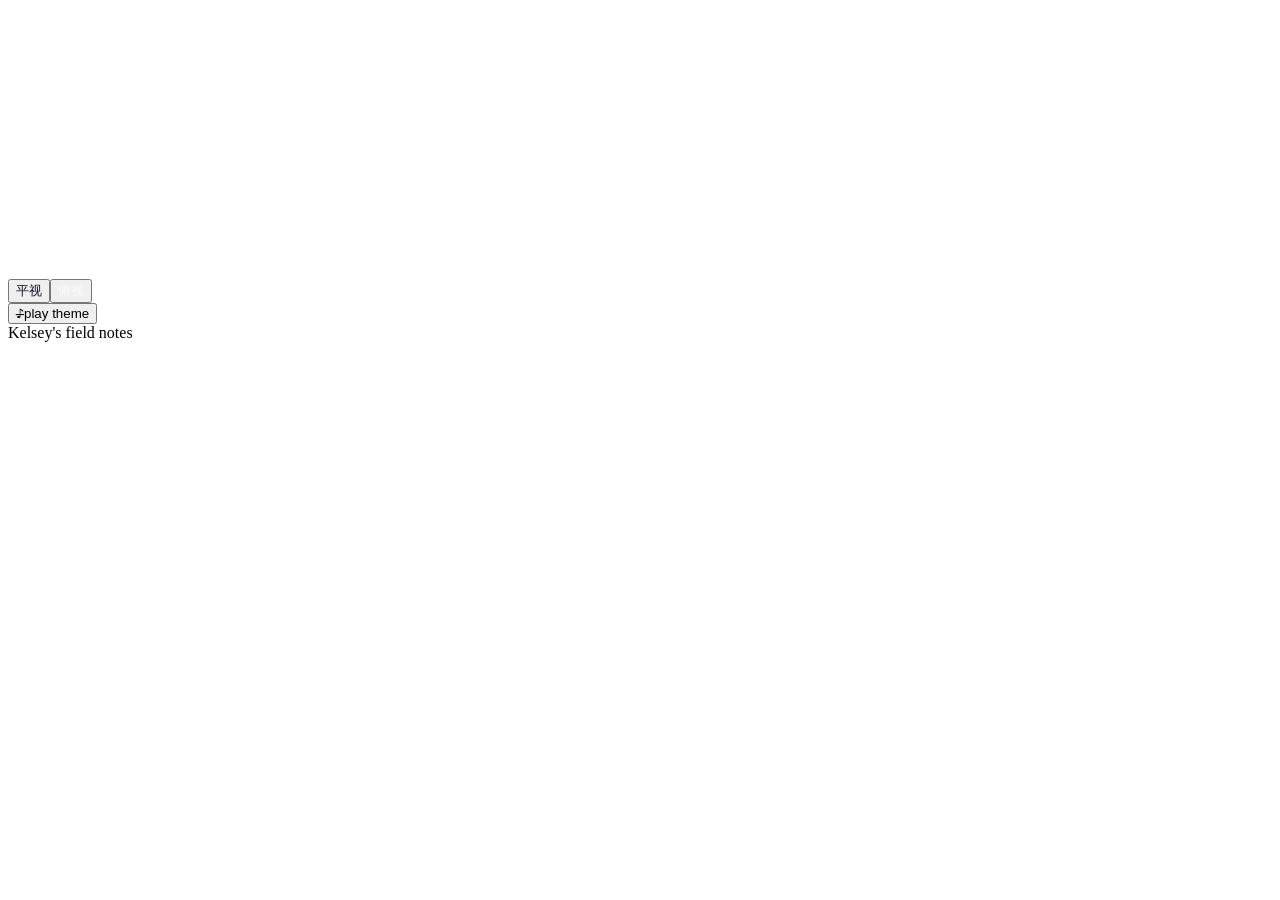
==== commit 6020ee71: "Fix GitHub Pages asset paths" ====
--- a/index.html
+++ b/index.html
@@ -1 +1 @@
-<!DOCTYPE html><html lang="zh-CN"><head><meta charSet="utf-8"/><meta name="viewport" content="width=device-width, initial-scale=1"/><link rel="stylesheet" href="/_next/static/css/0b4d62e83f51904a.css" data-precedence="next"/><link rel="preload" as="script" fetchPriority="low" href="/_next/static/chunks/webpack-91b2d14d0f678b80.js"/><script src="/_next/static/chunks/fd9d1056-9bb8762900bbf9f7.js" async=""></script><script src="/_next/static/chunks/23-38f4d7d5f270b619.js" async=""></script><script src="/_next/static/chunks/main-app-738d8e12ba689292.js" async=""></script><script src="/_next/static/chunks/b536a0f1-226004ec4210ce5a.js" async=""></script><script src="/_next/static/chunks/0f8af13e-7f723bfe9f3791a3.js" async=""></script><script src="/_next/static/chunks/10-ebfc4eb14216e7a0.js" async=""></script><script src="/_next/static/chunks/app/page-c2d7a3f53431fe19.js" async=""></script><title>Kelsey Luo · 罗嘉仪 — The Beautiful Universe Has Cracks</title><meta name="description" content="A resume that is a beautiful shell, actively falling apart."/><script src="/_next/static/chunks/polyfills-78c92fac7aa8fdd8.js" noModule=""></script></head><body><main class="relative w-screen h-screen overflow-hidden bg-[#0a0a1a]"><div class="pointer-events-none absolute inset-0 z-0" style="background:radial-gradient(55% 50% at 28% 26%, rgba(155,107,255,0.22), transparent 62%),radial-gradient(50% 50% at 76% 68%, rgba(98,168,255,0.18), transparent 62%),radial-gradient(42% 42% at 62% 18%, rgba(255,143,208,0.16), transparent 60%),radial-gradient(60% 60% at 50% 100%, rgba(123,224,200,0.10), transparent 60%)"></div><div style="position:relative;width:100%;height:100%;overflow:hidden;pointer-events:auto" class="absolute inset-0 z-[1]"><div style="width:100%;height:100%"><canvas style="display:block"></canvas></div></div><div class="pointer-events-none absolute inset-0 z-20 flex flex-col items-center justify-center text-center px-6" style="opacity:0;will-change:opacity"><div style="opacity:0;will-change:opacity,transform;transform:translateY(18px)"><div class="hand-label text-nebula-blue" style="font-size:clamp(20px,2.2vw,29px)">Integrated Marketing Planner · Content Commercialization</div><div class="font-hand text-white/55 mt-[54vh]" style="font-size:clamp(18px,2vw,24px)">罗嘉仪<!-- --> · <!-- -->Kelsey Luo</div><div class="font-sans text-white/30 text-xs tracking-widest mt-4 animate-pulse">✦ click a planet to enter a world ✦</div></div></div><div class="absolute top-7 left-1/2 -translate-x-1/2 z-20 glass rounded-full px-5 py-2 text-white/70 text-xs tracking-[0.25em] uppercase" style="opacity:0;will-change:opacity">5<!-- --> / <!-- -->5<!-- --> worlds discovered</div><div class="absolute bottom-6 left-1/2 -translate-x-1/2 z-20 glass rounded-2xl px-6 py-3 flex flex-wrap gap-x-6 gap-y-1 justify-center max-w-[90vw] text-white/60 text-[11px] tracking-wide font-sans" style="opacity:0;will-change:opacity,transform;transform:translateY(20px)"><span>🌐 <!-- -->IELTS 7.5 · GRE 323</span><span>📊 <!-- -->Excel · PowerPoint · SPSS · Python · SQL</span><span>🎬 <!-- -->Premiere · Photoshop</span><span>✨ <!-- -->AI 调研 · Prompt 搭建 · AI 辅助原型开发</span></div><div class="absolute top-6 right-6 z-30 glass rounded-full p-1 flex items-center gap-1"><button class="relative rounded-full px-3 py-2 text-xs transition-colors" style="color:#161025"><span class="absolute inset-0 rounded-full bg-[#d9c8ff]"></span><span class="relative z-10">平视</span></button><button class="relative rounded-full px-3 py-2 text-xs transition-colors" style="color:rgba(255,255,255,0.74)"><span class="relative z-10">俯视</span></button></div><button class="absolute top-[4.4rem] right-6 z-30 glass rounded-full px-4 h-10 flex items-center gap-2 text-white/80 hover:text-white hover:scale-105 transition-all duration-300" title="Visions of Gideon"><span class="text-lg">♪̶</span><span class="text-[10px] tracking-widest hidden sm:inline">play theme</span></button><div class="absolute top-7 left-7 z-30 cosmic-note rounded-lg px-3 py-1 text-white/85 text-2xl">Kelsey&#x27;s field notes</div></main><script src="/_next/static/chunks/webpack-91b2d14d0f678b80.js" async=""></script><script>(self.__next_f=self.__next_f||[]).push([0]);self.__next_f.push([2,null])</script><script>self.__next_f.push([1,"1:HL[\"/_next/static/css/0b4d62e83f51904a.css\",\"style\"]\n"])</script><script>self.__next_f.push([1,"2:I[5751,[],\"\"]\n4:I[6513,[],\"ClientPageRoot\"]\n5:I[5520,[\"689\",\"static/chunks/b536a0f1-226004ec4210ce5a.js\",\"918\",\"static/chunks/0f8af13e-7f723bfe9f3791a3.js\",\"10\",\"static/chunks/10-ebfc4eb14216e7a0.js\",\"931\",\"static/chunks/app/page-c2d7a3f53431fe19.js\"],\"default\"]\n6:I[9275,[],\"\"]\n7:I[1343,[],\"\"]\n9:I[6130,[],\"\"]\na:[]\n0:[[[\"$\",\"link\",\"0\",{\"rel\":\"stylesheet\",\"href\":\"/_next/static/css/0b4d62e83f51904a.css\",\"precedence\":\"next\",\"crossOrigin\":\"$undefined\"}]],[\"$\",\"$L2\",null,{\"buildId\":\"rQfW5JKODVFSGxfsnpAhU\",\"assetPrefix\":\"\",\"initialCanonicalUrl\":\"/\",\"initialTree\":[\"\",{\"children\":[\"__PAGE__\",{}]},\"$undefined\",\"$undefined\",true],\"initialSeedData\":[\"\",{\"children\":[\"__PAGE__\",{},[[\"$L3\",[\"$\",\"$L4\",null,{\"props\":{\"params\":{},\"searchParams\":{}},\"Component\":\"$5\"}]],null],null]},[[\"$\",\"html\",null,{\"lang\":\"zh-CN\",\"children\":[\"$\",\"body\",null,{\"children\":[\"$\",\"$L6\",null,{\"parallelRouterKey\":\"children\",\"segmentPath\":[\"children\"],\"error\":\"$undefined\",\"errorStyles\":\"$undefined\",\"errorScripts\":\"$undefined\",\"template\":[\"$\",\"$L7\",null,{}],\"templateStyles\":\"$undefined\",\"templateScripts\":\"$undefined\",\"notFound\":[[\"$\",\"title\",null,{\"children\":\"404: This page could not be found.\"}],[\"$\",\"div\",null,{\"style\":{\"fontFamily\":\"system-ui,\\\"Segoe UI\\\",Roboto,Helvetica,Arial,sans-serif,\\\"Apple Color Emoji\\\",\\\"Segoe UI Emoji\\\"\",\"height\":\"100vh\",\"textAlign\":\"center\",\"display\":\"flex\",\"flexDirection\":\"column\",\"alignItems\":\"center\",\"justifyContent\":\"center\"},\"children\":[\"$\",\"div\",null,{\"children\":[[\"$\",\"style\",null,{\"dangerouslySetInnerHTML\":{\"__html\":\"body{color:#000;background:#fff;margin:0}.next-error-h1{border-right:1px solid rgba(0,0,0,.3)}@media (prefers-color-scheme:dark){body{color:#fff;background:#000}.next-error-h1{border-right:1px solid rgba(255,255,255,.3)}}\"}}],[\"$\",\"h1\",null,{\"className\":\"next-error-h1\",\"style\":{\"display\":\"inline-block\",\"margin\":\"0 20px 0 0\",\"padding\":\"0 23px 0 0\",\"fontSize\":24,\"fontWeight\":500,\"verticalAlign\":\"top\",\"lineHeight\":\"49px\"},\"children\":\"404\"}],[\"$\",\"div\",null,{\"style\":{\"display\":\"inline-block\"},\"children\":[\"$\","])</script><script>self.__next_f.push([1,"\"h2\",null,{\"style\":{\"fontSize\":14,\"fontWeight\":400,\"lineHeight\":\"49px\",\"margin\":0},\"children\":\"This page could not be found.\"}]}]]}]}]],\"notFoundStyles\":[],\"styles\":null}]}]}],null],null],\"couldBeIntercepted\":false,\"initialHead\":[null,\"$L8\"],\"globalErrorComponent\":\"$9\",\"missingSlots\":\"$Wa\"}]]\n"])</script><script>self.__next_f.push([1,"8:[[\"$\",\"meta\",\"0\",{\"name\":\"viewport\",\"content\":\"width=device-width, initial-scale=1\"}],[\"$\",\"meta\",\"1\",{\"charSet\":\"utf-8\"}],[\"$\",\"title\",\"2\",{\"children\":\"Kelsey Luo · 罗嘉仪 — The Beautiful Universe Has Cracks\"}],[\"$\",\"meta\",\"3\",{\"name\":\"description\",\"content\":\"A resume that is a beautiful shell, actively falling apart.\"}]]\n3:null\n"])</script></body></html>+<!DOCTYPE html><html lang="zh-CN"><head><meta charSet="utf-8"/><meta name="viewport" content="width=device-width, initial-scale=1"/><link rel="stylesheet" href="/universe-resume/_next/static/css/0b4d62e83f51904a.css" data-precedence="next"/><link rel="preload" as="script" fetchPriority="low" href="/universe-resume/_next/static/chunks/webpack-91b2d14d0f678b80.js"/><script src="/universe-resume/_next/static/chunks/fd9d1056-9bb8762900bbf9f7.js" async=""></script><script src="/universe-resume/_next/static/chunks/23-38f4d7d5f270b619.js" async=""></script><script src="/universe-resume/_next/static/chunks/main-app-738d8e12ba689292.js" async=""></script><script src="/universe-resume/_next/static/chunks/b536a0f1-226004ec4210ce5a.js" async=""></script><script src="/universe-resume/_next/static/chunks/0f8af13e-7f723bfe9f3791a3.js" async=""></script><script src="/universe-resume/_next/static/chunks/10-ebfc4eb14216e7a0.js" async=""></script><script src="/universe-resume/_next/static/chunks/app/page-c2d7a3f53431fe19.js" async=""></script><title>Kelsey Luo · 罗嘉仪 — The Beautiful Universe Has Cracks</title><meta name="description" content="A resume that is a beautiful shell, actively falling apart."/><script src="/universe-resume/_next/static/chunks/polyfills-78c92fac7aa8fdd8.js" noModule=""></script></head><body><main class="relative w-screen h-screen overflow-hidden bg-[#0a0a1a]"><div class="pointer-events-none absolute inset-0 z-0" style="background:radial-gradient(55% 50% at 28% 26%, rgba(155,107,255,0.22), transparent 62%),radial-gradient(50% 50% at 76% 68%, rgba(98,168,255,0.18), transparent 62%),radial-gradient(42% 42% at 62% 18%, rgba(255,143,208,0.16), transparent 60%),radial-gradient(60% 60% at 50% 100%, rgba(123,224,200,0.10), transparent 60%)"></div><div style="position:relative;width:100%;height:100%;overflow:hidden;pointer-events:auto" class="absolute inset-0 z-[1]"><div style="width:100%;height:100%"><canvas style="display:block"></canvas></div></div><div class="pointer-events-none absolute inset-0 z-20 flex flex-col items-center justify-center text-center px-6" style="opacity:0;will-change:opacity"><div style="opacity:0;will-change:opacity,transform;transform:translateY(18px)"><div class="hand-label text-nebula-blue" style="font-size:clamp(20px,2.2vw,29px)">Integrated Marketing Planner · Content Commercialization</div><div class="font-hand text-white/55 mt-[54vh]" style="font-size:clamp(18px,2vw,24px)">罗嘉仪<!-- --> · <!-- -->Kelsey Luo</div><div class="font-sans text-white/30 text-xs tracking-widest mt-4 animate-pulse">✦ click a planet to enter a world ✦</div></div></div><div class="absolute top-7 left-1/2 -translate-x-1/2 z-20 glass rounded-full px-5 py-2 text-white/70 text-xs tracking-[0.25em] uppercase" style="opacity:0;will-change:opacity">5<!-- --> / <!-- -->5<!-- --> worlds discovered</div><div class="absolute bottom-6 left-1/2 -translate-x-1/2 z-20 glass rounded-2xl px-6 py-3 flex flex-wrap gap-x-6 gap-y-1 justify-center max-w-[90vw] text-white/60 text-[11px] tracking-wide font-sans" style="opacity:0;will-change:opacity,transform;transform:translateY(20px)"><span>🌐 <!-- -->IELTS 7.5 · GRE 323</span><span>📊 <!-- -->Excel · PowerPoint · SPSS · Python · SQL</span><span>🎬 <!-- -->Premiere · Photoshop</span><span>✨ <!-- -->AI 调研 · Prompt 搭建 · AI 辅助原型开发</span></div><div class="absolute top-6 right-6 z-30 glass rounded-full p-1 flex items-center gap-1"><button class="relative rounded-full px-3 py-2 text-xs transition-colors" style="color:#161025"><span class="absolute inset-0 rounded-full bg-[#d9c8ff]"></span><span class="relative z-10">平视</span></button><button class="relative rounded-full px-3 py-2 text-xs transition-colors" style="color:rgba(255,255,255,0.74)"><span class="relative z-10">俯视</span></button></div><button class="absolute top-[4.4rem] right-6 z-30 glass rounded-full px-4 h-10 flex items-center gap-2 text-white/80 hover:text-white hover:scale-105 transition-all duration-300" title="Visions of Gideon"><span class="text-lg">♪̶</span><span class="text-[10px] tracking-widest hidden sm:inline">play theme</span></button><div class="absolute top-7 left-7 z-30 cosmic-note rounded-lg px-3 py-1 text-white/85 text-2xl">Kelsey&#x27;s field notes</div></main><script src="/universe-resume/_next/static/chunks/webpack-91b2d14d0f678b80.js" async=""></script><script>(self.__next_f=self.__next_f||[]).push([0]);self.__next_f.push([2,null])</script><script>self.__next_f.push([1,"1:HL[\"/universe-resume/_next/static/css/0b4d62e83f51904a.css\",\"style\"]\n"])</script><script>self.__next_f.push([1,"2:I[5751,[],\"\"]\n4:I[6513,[],\"ClientPageRoot\"]\n5:I[5520,[\"689\",\"static/chunks/b536a0f1-226004ec4210ce5a.js\",\"918\",\"static/chunks/0f8af13e-7f723bfe9f3791a3.js\",\"10\",\"static/chunks/10-ebfc4eb14216e7a0.js\",\"931\",\"static/chunks/app/page-c2d7a3f53431fe19.js\"],\"default\"]\n6:I[9275,[],\"\"]\n7:I[1343,[],\"\"]\n9:I[6130,[],\"\"]\na:[]\n0:[[[\"$\",\"link\",\"0\",{\"rel\":\"stylesheet\",\"href\":\"/universe-resume/_next/static/css/0b4d62e83f51904a.css\",\"precedence\":\"next\",\"crossOrigin\":\"$undefined\"}]],[\"$\",\"$L2\",null,{\"buildId\":\"rQfW5JKODVFSGxfsnpAhU\",\"assetPrefix\":\"\",\"initialCanonicalUrl\":\"/\",\"initialTree\":[\"\",{\"children\":[\"__PAGE__\",{}]},\"$undefined\",\"$undefined\",true],\"initialSeedData\":[\"\",{\"children\":[\"__PAGE__\",{},[[\"$L3\",[\"$\",\"$L4\",null,{\"props\":{\"params\":{},\"searchParams\":{}},\"Component\":\"$5\"}]],null],null]},[[\"$\",\"html\",null,{\"lang\":\"zh-CN\",\"children\":[\"$\",\"body\",null,{\"children\":[\"$\",\"$L6\",null,{\"parallelRouterKey\":\"children\",\"segmentPath\":[\"children\"],\"error\":\"$undefined\",\"errorStyles\":\"$undefined\",\"errorScripts\":\"$undefined\",\"template\":[\"$\",\"$L7\",null,{}],\"templateStyles\":\"$undefined\",\"templateScripts\":\"$undefined\",\"notFound\":[[\"$\",\"title\",null,{\"children\":\"404: This page could not be found.\"}],[\"$\",\"div\",null,{\"style\":{\"fontFamily\":\"system-ui,\\\"Segoe UI\\\",Roboto,Helvetica,Arial,sans-serif,\\\"Apple Color Emoji\\\",\\\"Segoe UI Emoji\\\"\",\"height\":\"100vh\",\"textAlign\":\"center\",\"display\":\"flex\",\"flexDirection\":\"column\",\"alignItems\":\"center\",\"justifyContent\":\"center\"},\"children\":[\"$\",\"div\",null,{\"children\":[[\"$\",\"style\",null,{\"dangerouslySetInnerHTML\":{\"__html\":\"body{color:#000;background:#fff;margin:0}.next-error-h1{border-right:1px solid rgba(0,0,0,.3)}@media (prefers-color-scheme:dark){body{color:#fff;background:#000}.next-error-h1{border-right:1px solid rgba(255,255,255,.3)}}\"}}],[\"$\",\"h1\",null,{\"className\":\"next-error-h1\",\"style\":{\"display\":\"inline-block\",\"margin\":\"0 20px 0 0\",\"padding\":\"0 23px 0 0\",\"fontSize\":24,\"fontWeight\":500,\"verticalAlign\":\"top\",\"lineHeight\":\"49px\"},\"children\":\"404\"}],[\"$\",\"div\",null,{\"style\":{\"display\":\"inline-block\"},\"children\":[\"$\","])</script><script>self.__next_f.push([1,"\"h2\",null,{\"style\":{\"fontSize\":14,\"fontWeight\":400,\"lineHeight\":\"49px\",\"margin\":0},\"children\":\"This page could not be found.\"}]}]]}]}]],\"notFoundStyles\":[],\"styles\":null}]}]}],null],null],\"couldBeIntercepted\":false,\"initialHead\":[null,\"$L8\"],\"globalErrorComponent\":\"$9\",\"missingSlots\":\"$Wa\"}]]\n"])</script><script>self.__next_f.push([1,"8:[[\"$\",\"meta\",\"0\",{\"name\":\"viewport\",\"content\":\"width=device-width, initial-scale=1\"}],[\"$\",\"meta\",\"1\",{\"charSet\":\"utf-8\"}],[\"$\",\"title\",\"2\",{\"children\":\"Kelsey Luo · 罗嘉仪 — The Beautiful Universe Has Cracks\"}],[\"$\",\"meta\",\"3\",{\"name\":\"description\",\"content\":\"A resume that is a beautiful shell, actively falling apart.\"}]]\n3:null\n"])</script></body></html>
